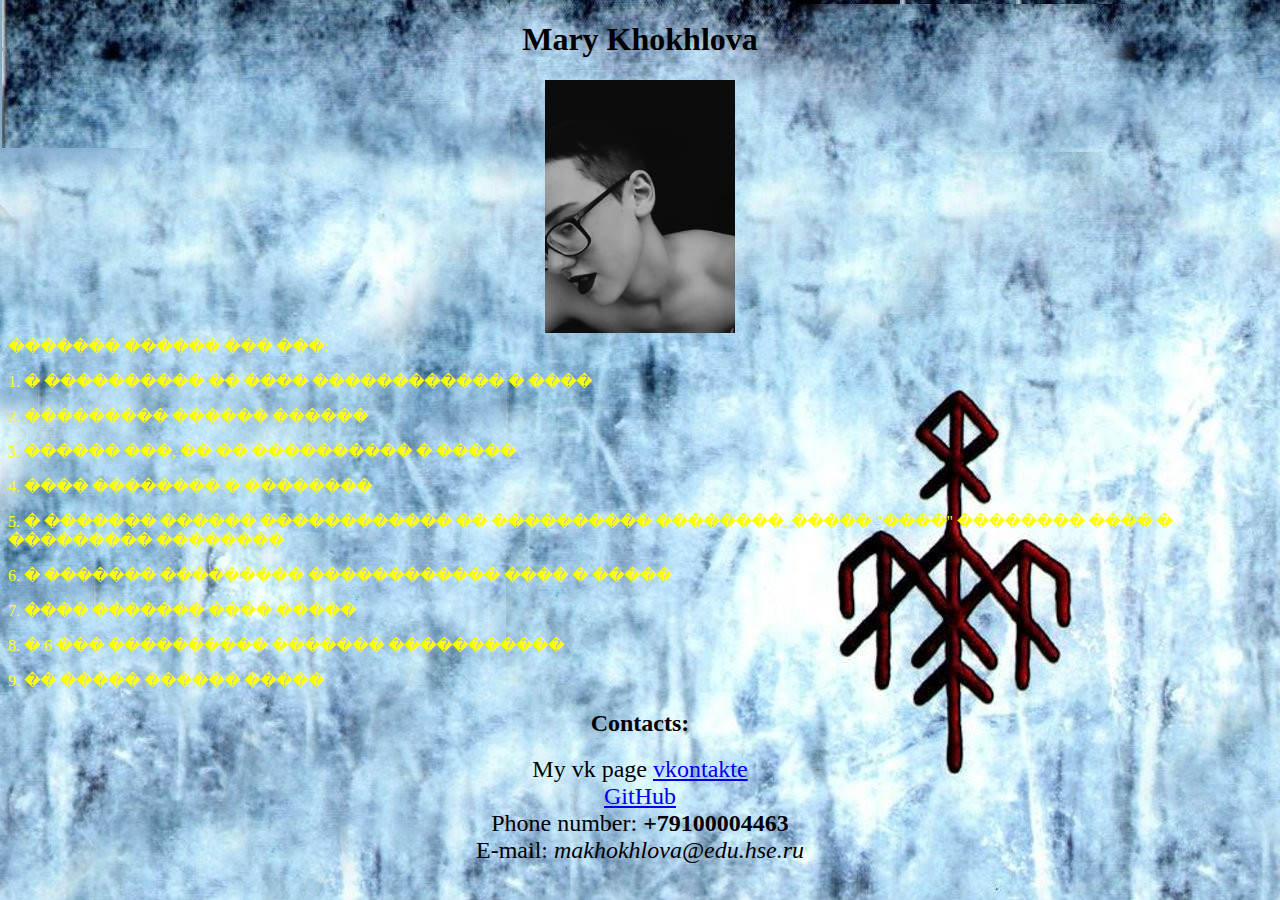
==== index.html @ 91cfd1c9 "воы" ====
<!doctype html>
  <html>
    <head>
      <meta charset="utf-8">
      <title>My personal page</title>
<style>
   h1 {color: black}</style>
    </head>
    <body background="wallpaper.jpg" img width=100%> 
      <center><h1>Mary Khokhlova</h1></left>
      <img width="15%" src="me.jpg" alt="it's me"></left>
      <br/>
<div align="left" style="color:#ffff00">
������� ������ ��� ���: <p/>
1. � ���������� �� ���� ������������ � ���� <p/>
2. ��������� ������ ������ <p/>
3. ������ ���, �� �� ���������� � ����� <p/>
4. ���� �������� � �������� <p/>
5. � ������� ������ ������������ �� ���������� ��������. ����� "����" �������� ���� � ��������� �������� <p/>
6. � ������� ��������� ������������ ���� � ����� <p/>
7. ���� ������� ���� ����� <p/>
8. � 6 ��� ���������� ������� ����������� <p/>
9. �� ����� ������ ����� 
<p/>
</div> 
      <h2><font size= "5" color="black" face="Times New Roman">Contacts:</h2>
      <font size="5" color="black" face="Times New Roman">My vk page <a href=https://vk.com/id344599068>vkontakte</a>
      <br/>
      <a href=https://github.com/mshkhokhlova>GitHub</a>
      <br/>
      Phone number: <b>+79100004463</b>
      <br/>
      E-mail: <i>makhokhlova@edu.hse.ru</i>

    </body>

  </html>
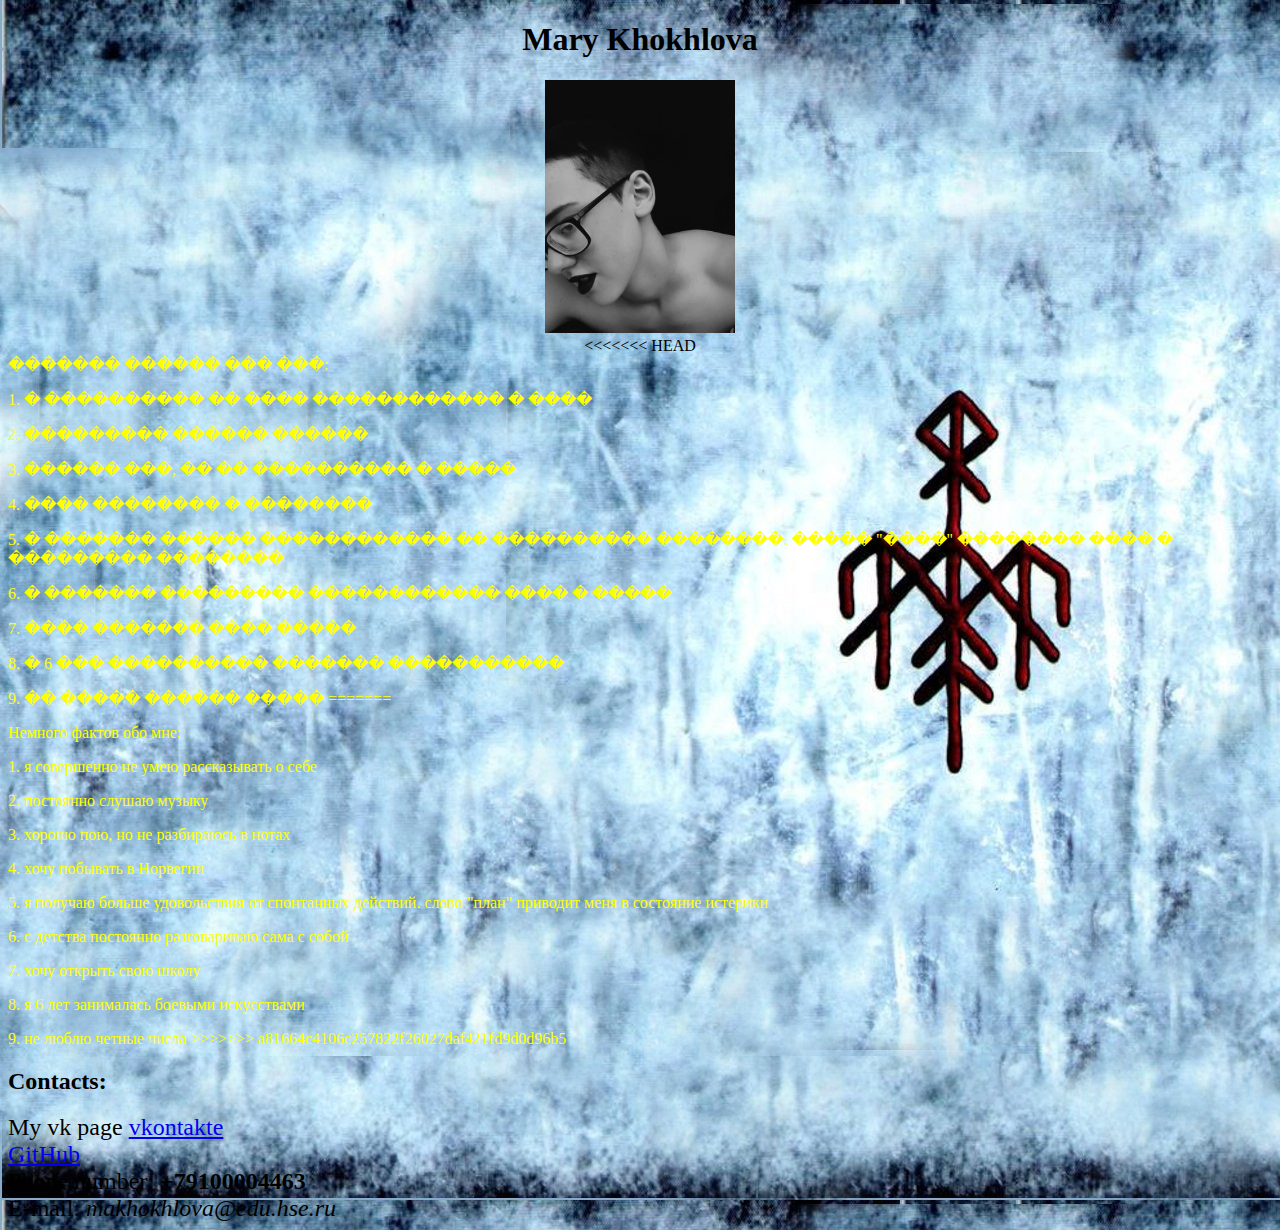
==== commit aff24f3a: "па" ====
--- a/index.html
+++ b/index.html
@@ -4,12 +4,13 @@
       <meta charset="utf-8">
       <title>My personal page</title>
 <style>
-   h1 {color: black}</style>
+ h1 {color: black}</style>
     </head>
     <body background="wallpaper.jpg" img width=100%> 
       <center><h1>Mary Khokhlova</h1></left>
       <img width="15%" src="me.jpg" alt="it's me"></left>
       <br/>
+<<<<<<< HEAD
 <div align="left" style="color:#ffff00">
 ������� ������ ��� ���: <p/>
 1. � ���������� �� ���� ������������ � ���� <p/>
@@ -21,6 +22,19 @@
 7. ���� ������� ���� ����� <p/>
 8. � 6 ��� ���������� ������� ����������� <p/>
 9. �� ����� ������ ����� 
+=======
+<div align="left">
+Немного фактов обо мне: <p/>
+1. я совершенно не умею рассказывать о себе <p/>
+2. постоянно слушаю музыку <p/>
+3. хорошо пою, но не разбираюсь в нотах <p/>
+4. хочу побывать в Норвегии <p/>
+5. я получаю больше удовольствия от спонтанных действий. слово "план" приводит меня в состояние истерики <p/>
+6. с детства постоянно разговариваю сама с собой <p/>
+7. хочу открыть свою школу <p/>
+8. я 6 лет занималась боевыми искусствами <p/>
+9. не люблю четные числа
+>>>>>>> a81664c4106c257822f26027daf421fd9d0d96b5
 <p/>
 </div> 
       <h2><font size= "5" color="black" face="Times New Roman">Contacts:</h2>
@@ -34,4 +48,4 @@
 
     </body>
 
-  </html>+  </html>
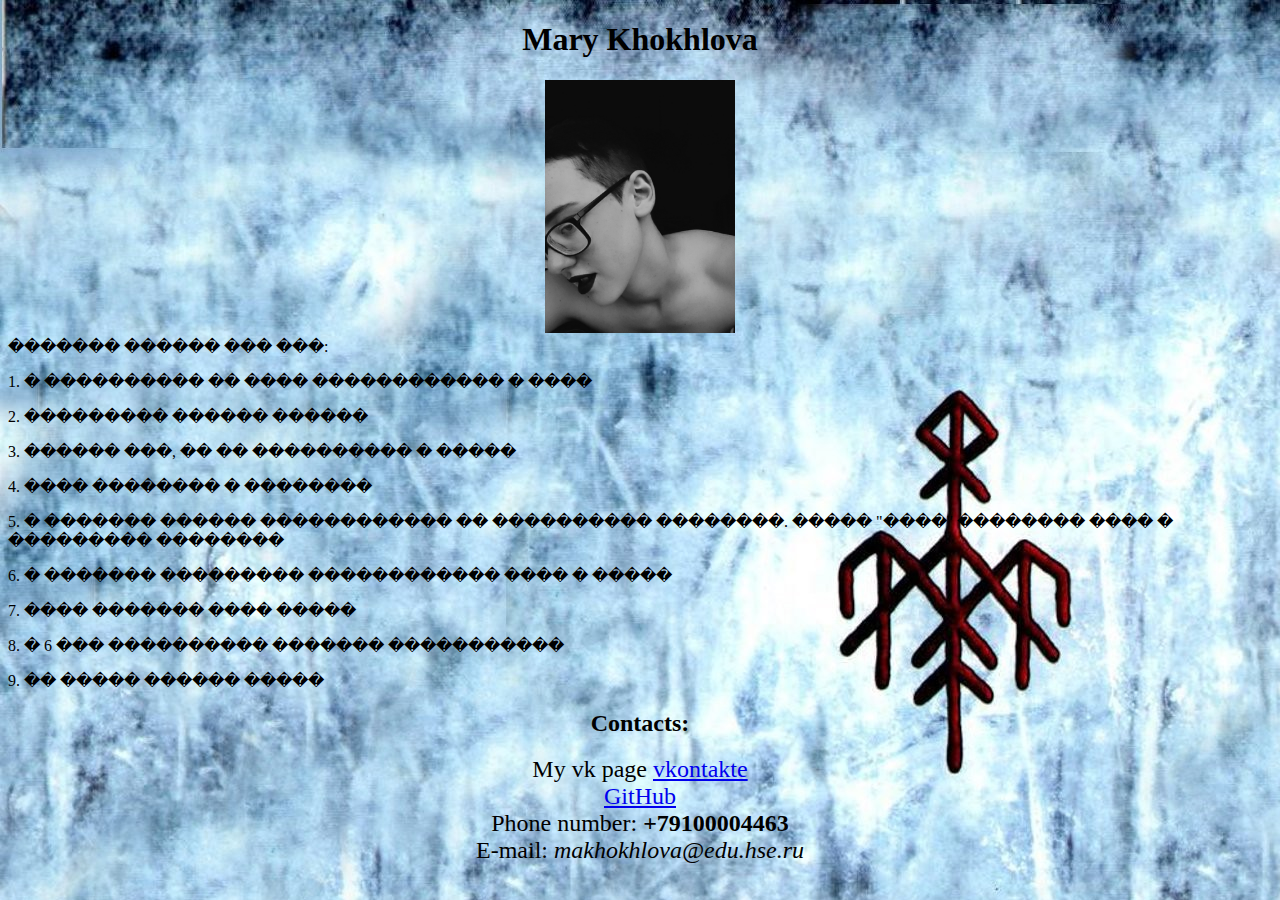
==== commit 2b7cd0b1: "gj" ====
--- a/index.html
+++ b/index.html
@@ -4,14 +4,13 @@
       <meta charset="utf-8">
       <title>My personal page</title>
 <style>
- h1 {color: black}</style>
+   h1 {color: black}</style>
     </head>
     <body background="wallpaper.jpg" img width=100%> 
       <center><h1>Mary Khokhlova</h1></left>
       <img width="15%" src="me.jpg" alt="it's me"></left>
       <br/>
-<<<<<<< HEAD
-<div align="left" style="color:#ffff00">
+<div align="left" style="colour="black" face="Times New Roman" >
 ������� ������ ��� ���: <p/>
 1. � ���������� �� ���� ������������ � ���� <p/>
 2. ��������� ������ ������ <p/>
@@ -22,19 +21,6 @@
 7. ���� ������� ���� ����� <p/>
 8. � 6 ��� ���������� ������� ����������� <p/>
 9. �� ����� ������ ����� 
-=======
-<div align="left">
-Немного фактов обо мне: <p/>
-1. я совершенно не умею рассказывать о себе <p/>
-2. постоянно слушаю музыку <p/>
-3. хорошо пою, но не разбираюсь в нотах <p/>
-4. хочу побывать в Норвегии <p/>
-5. я получаю больше удовольствия от спонтанных действий. слово "план" приводит меня в состояние истерики <p/>
-6. с детства постоянно разговариваю сама с собой <p/>
-7. хочу открыть свою школу <p/>
-8. я 6 лет занималась боевыми искусствами <p/>
-9. не люблю четные числа
->>>>>>> a81664c4106c257822f26027daf421fd9d0d96b5
 <p/>
 </div> 
       <h2><font size= "5" color="black" face="Times New Roman">Contacts:</h2>
@@ -48,4 +34,4 @@
 
     </body>
 
-  </html>
+  </html>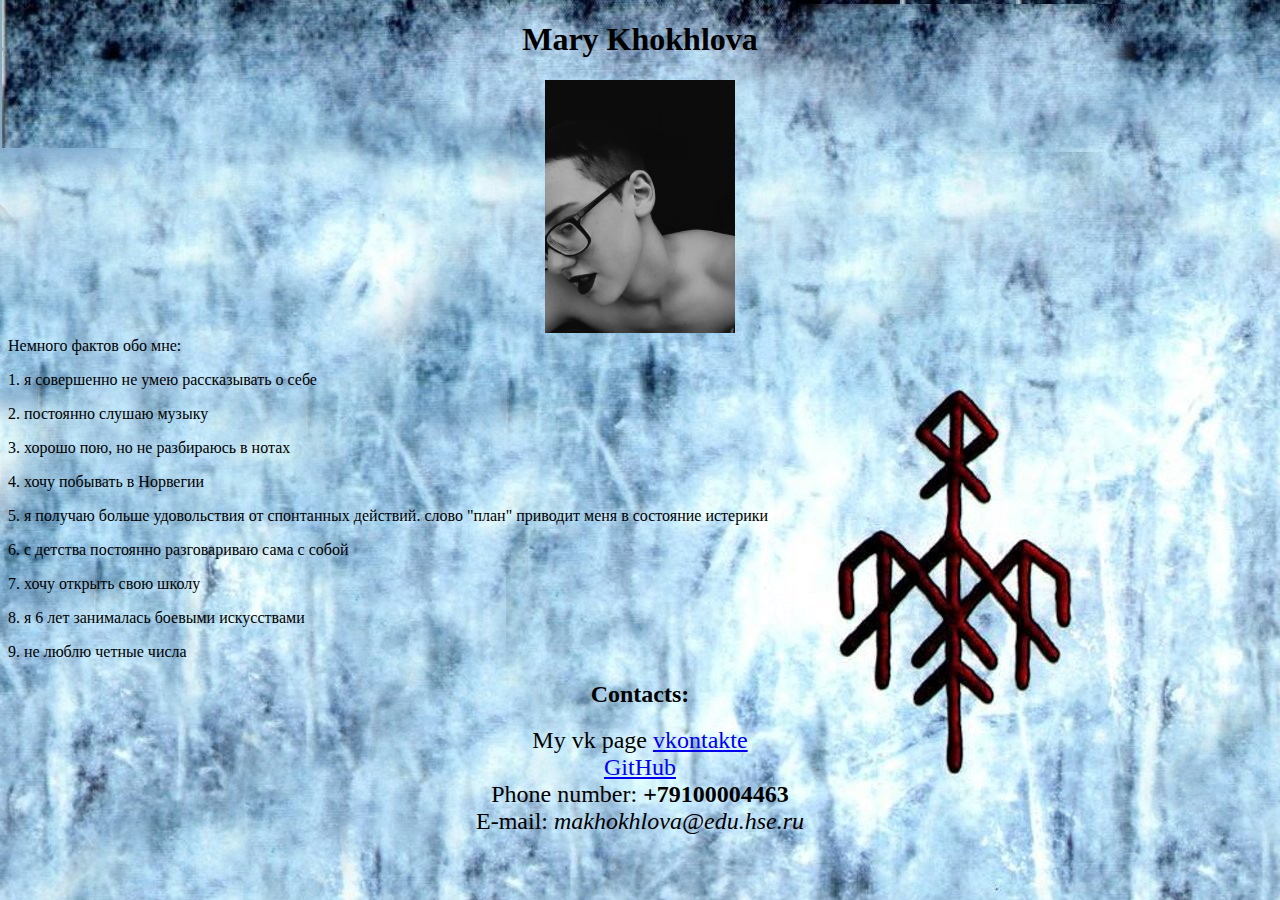
==== commit 4b20dc14: "Update index.html" ====
--- a/index.html
+++ b/index.html
@@ -11,16 +11,16 @@
       <img width="15%" src="me.jpg" alt="it's me"></left>
       <br/>
 <div align="left" style="colour="black" face="Times New Roman" >
-������� ������ ��� ���: <p/>
-1. � ���������� �� ���� ������������ � ���� <p/>
-2. ��������� ������ ������ <p/>
-3. ������ ���, �� �� ���������� � ����� <p/>
-4. ���� �������� � �������� <p/>
-5. � ������� ������ ������������ �� ���������� ��������. ����� "����" �������� ���� � ��������� �������� <p/>
-6. � ������� ��������� ������������ ���� � ����� <p/>
-7. ���� ������� ���� ����� <p/>
-8. � 6 ��� ���������� ������� ����������� <p/>
-9. �� ����� ������ ����� 
+Немного фактов обо мне: <p/>
+1. я совершенно не умею рассказывать о себе <p/>
+2. постоянно слушаю музыку <p/>
+3. хорошо пою, но не разбираюсь в нотах <p/>
+4. хочу побывать в Норвегии <p/>
+5. я получаю больше удовольствия от спонтанных действий. слово "план" приводит меня в состояние истерики <p/>
+6. с детства постоянно разговариваю сама с собой <p/>
+7. хочу открыть свою школу <p/>
+8. я 6 лет занималась боевыми искусствами <p/>
+9. не люблю четные числа 
 <p/>
 </div> 
       <h2><font size= "5" color="black" face="Times New Roman">Contacts:</h2>
@@ -30,8 +30,8 @@
       <br/>
       Phone number: <b>+79100004463</b>
       <br/>
-      E-mail: <i>makhokhlova@edu.hse.ru</i>
+    E-mail: <i>makhokhlova@edu.hse.ru</i>
 
     </body>
 
-  </html>+  </html>
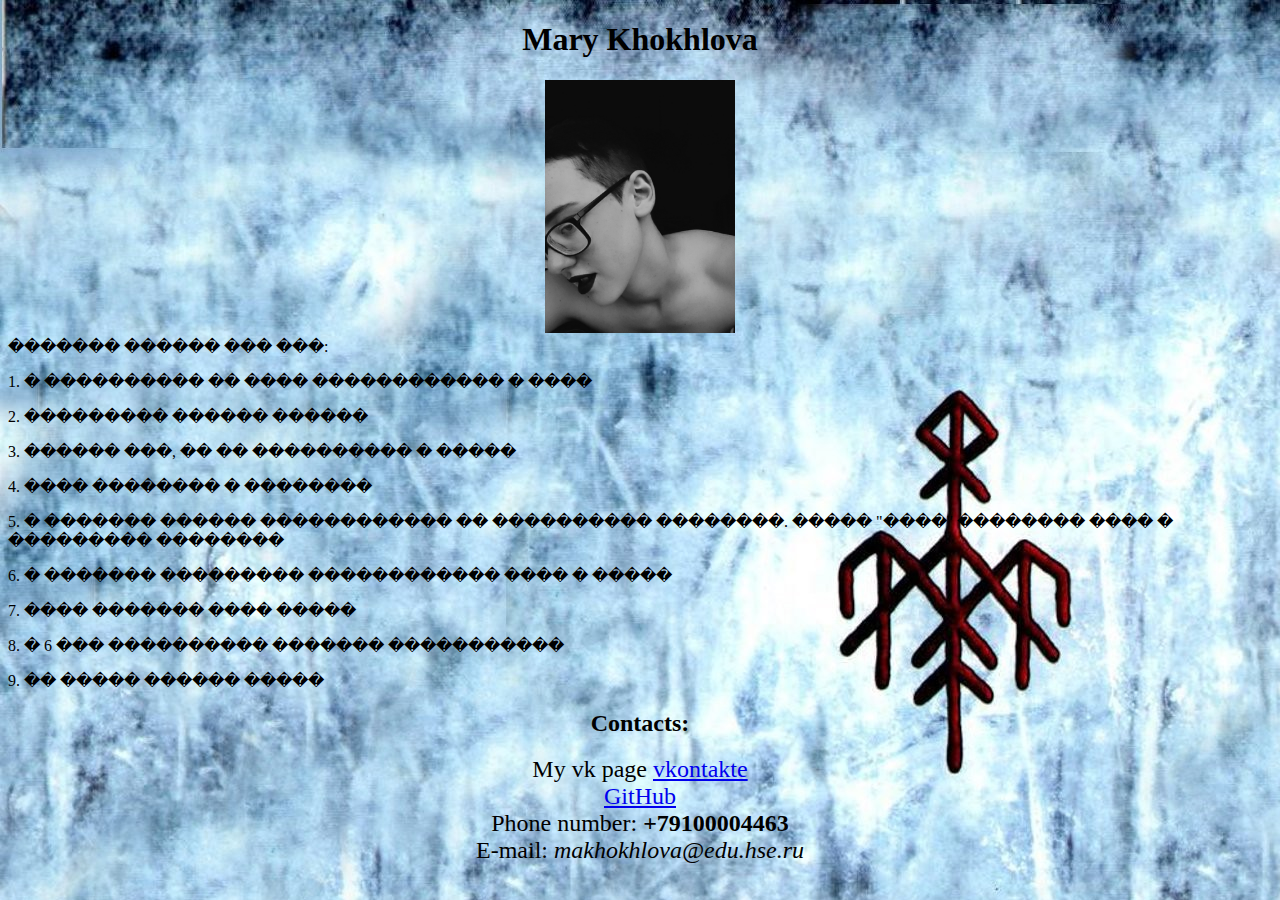
==== commit f6b20e4f: "hjjf" ====
--- a/index.html
+++ b/index.html
@@ -10,17 +10,17 @@
       <center><h1>Mary Khokhlova</h1></left>
       <img width="15%" src="me.jpg" alt="it's me"></left>
       <br/>
-<div align="left" style="colour="black" face="Times New Roman" >
-Немного фактов обо мне: <p/>
-1. я совершенно не умею рассказывать о себе <p/>
-2. постоянно слушаю музыку <p/>
-3. хорошо пою, но не разбираюсь в нотах <p/>
-4. хочу побывать в Норвегии <p/>
-5. я получаю больше удовольствия от спонтанных действий. слово "план" приводит меня в состояние истерики <p/>
-6. с детства постоянно разговариваю сама с собой <p/>
-7. хочу открыть свою школу <p/>
-8. я 6 лет занималась боевыми искусствами <p/>
-9. не люблю четные числа 
+<div align="left" style="colour="black" face="Times New Roman" bgcolour="white">
+������� ������ ��� ���: <p/>
+1. � ���������� �� ���� ������������ � ���� <p/>
+2. ��������� ������ ������ <p/>
+3. ������ ���, �� �� ���������� � ����� <p/>
+4. ���� �������� � �������� <p/>
+5. � ������� ������ ������������ �� ���������� ��������. ����� "����" �������� ���� � ��������� �������� <p/>
+6. � ������� ��������� ������������ ���� � ����� <p/>
+7. ���� ������� ���� ����� <p/>
+8. � 6 ��� ���������� ������� ����������� <p/>
+9. �� ����� ������ ����� 
 <p/>
 </div> 
       <h2><font size= "5" color="black" face="Times New Roman">Contacts:</h2>
@@ -30,8 +30,8 @@
       <br/>
       Phone number: <b>+79100004463</b>
       <br/>
-    E-mail: <i>makhokhlova@edu.hse.ru</i>
+      E-mail: <i>makhokhlova@edu.hse.ru</i>
 
     </body>
 
-  </html>
+  </html>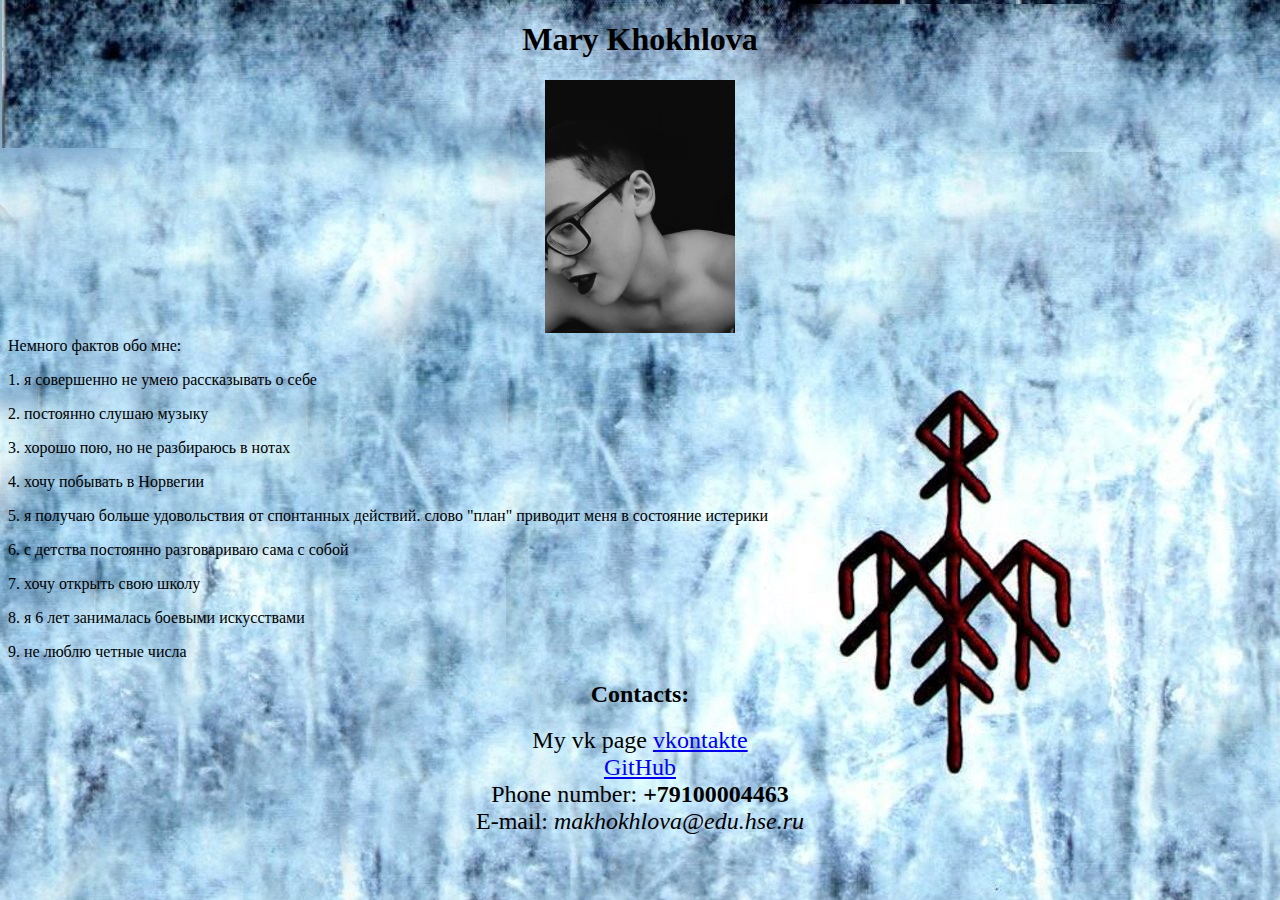
==== commit 35a1a331: "Update index.html" ====
--- a/index.html
+++ b/index.html
@@ -10,17 +10,17 @@
       <center><h1>Mary Khokhlova</h1></left>
       <img width="15%" src="me.jpg" alt="it's me"></left>
       <br/>
-<div align="left" style="colour="black" face="Times New Roman" bgcolour="white">
-������� ������ ��� ���: <p/>
-1. � ���������� �� ���� ������������ � ���� <p/>
-2. ��������� ������ ������ <p/>
-3. ������ ���, �� �� ���������� � ����� <p/>
-4. ���� �������� � �������� <p/>
-5. � ������� ������ ������������ �� ���������� ��������. ����� "����" �������� ���� � ��������� �������� <p/>
-6. � ������� ��������� ������������ ���� � ����� <p/>
-7. ���� ������� ���� ����� <p/>
-8. � 6 ��� ���������� ������� ����������� <p/>
-9. �� ����� ������ ����� 
+<div align="left" style="colour="black" face="Times New Roman" bgcolor="white">
+Немного фактов обо мне: <p/>
+1. я совершенно не умею рассказывать о себе <p/>
+2. постоянно слушаю музыку <p/>
+3. хорошо пою, но не разбираюсь в нотах <p/>
+4. хочу побывать в Норвегии <p/>
+5. я получаю больше удовольствия от спонтанных действий. слово "план" приводит меня в состояние истерики <p/>
+6. с детства постоянно разговариваю сама с собой <p/>
+7. хочу открыть свою школу <p/>
+8. я 6 лет занималась боевыми искусствами <p/>
+9. не люблю четные числа 
 <p/>
 </div> 
       <h2><font size= "5" color="black" face="Times New Roman">Contacts:</h2>
@@ -30,8 +30,8 @@
       <br/>
       Phone number: <b>+79100004463</b>
       <br/>
-      E-mail: <i>makhokhlova@edu.hse.ru</i>
+     E-mail: <i>makhokhlova@edu.hse.ru</i>
 
     </body>
 
-  </html>+  </html>
